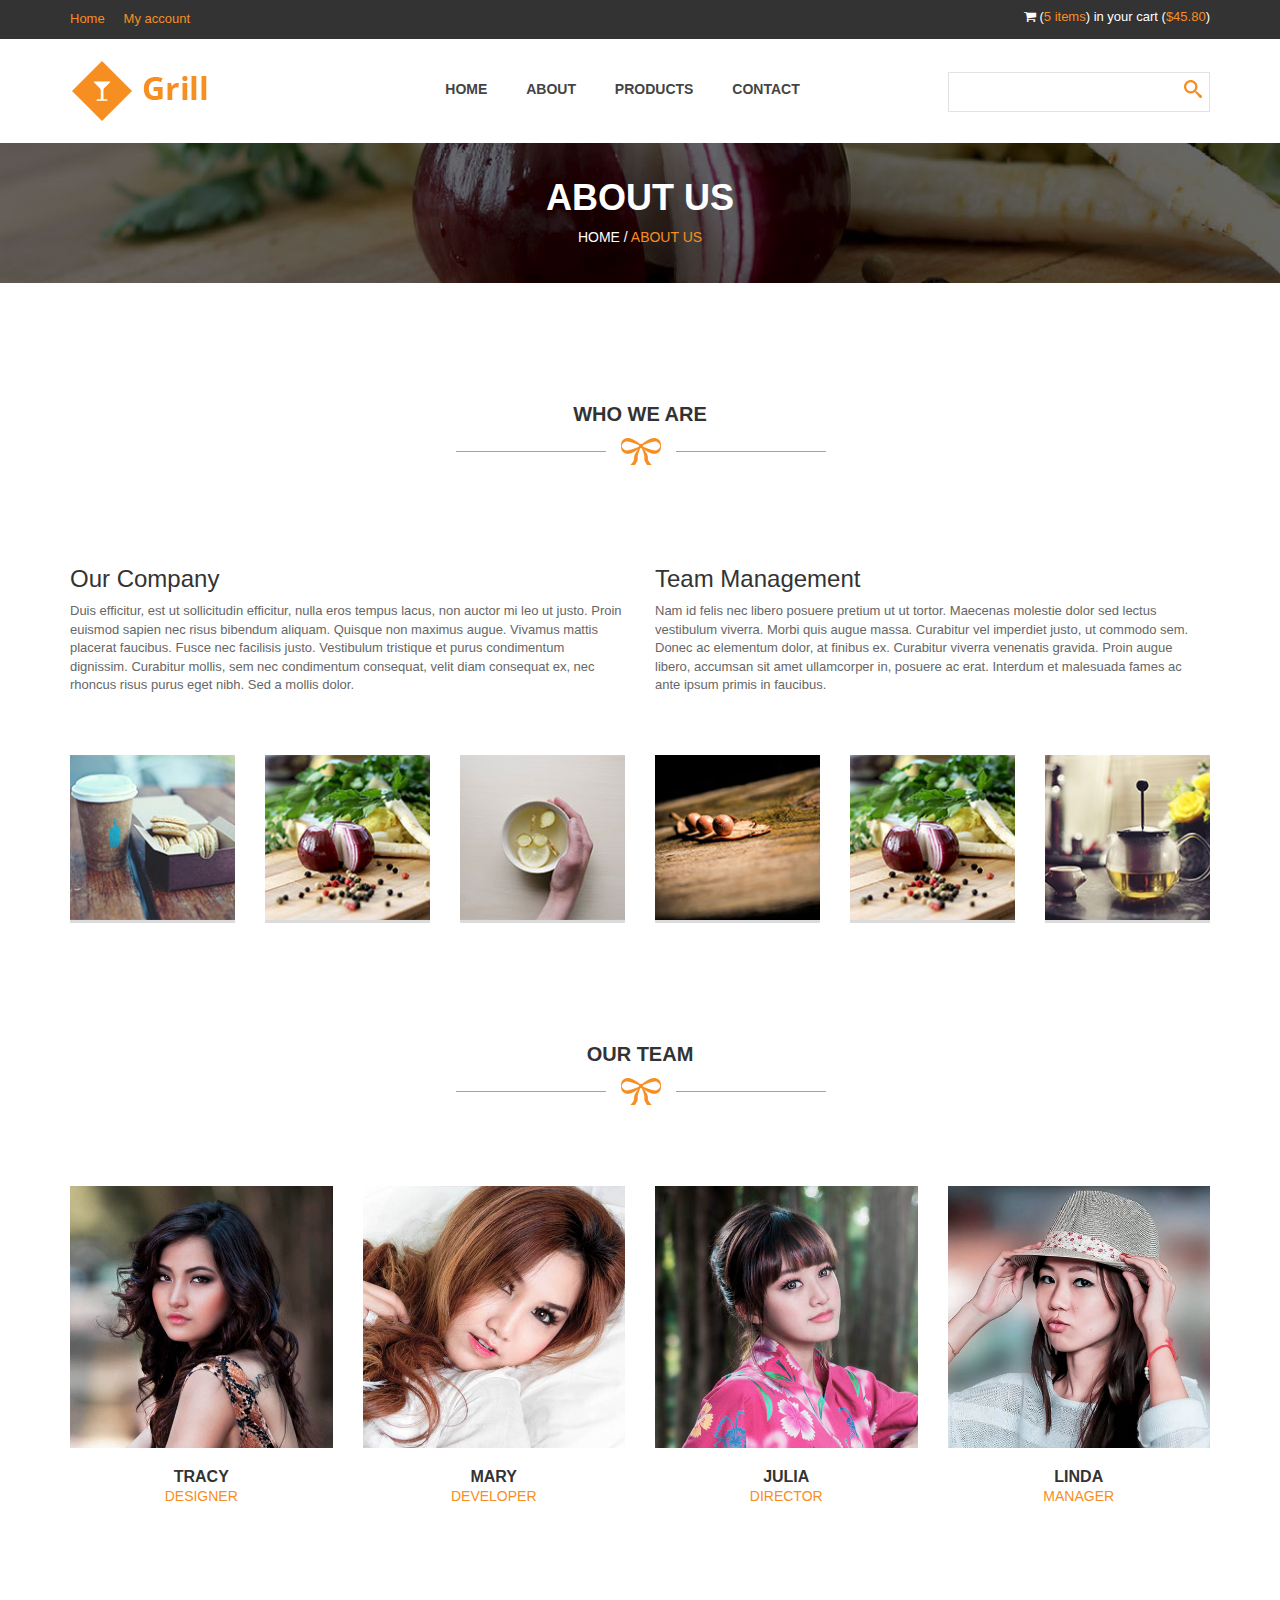
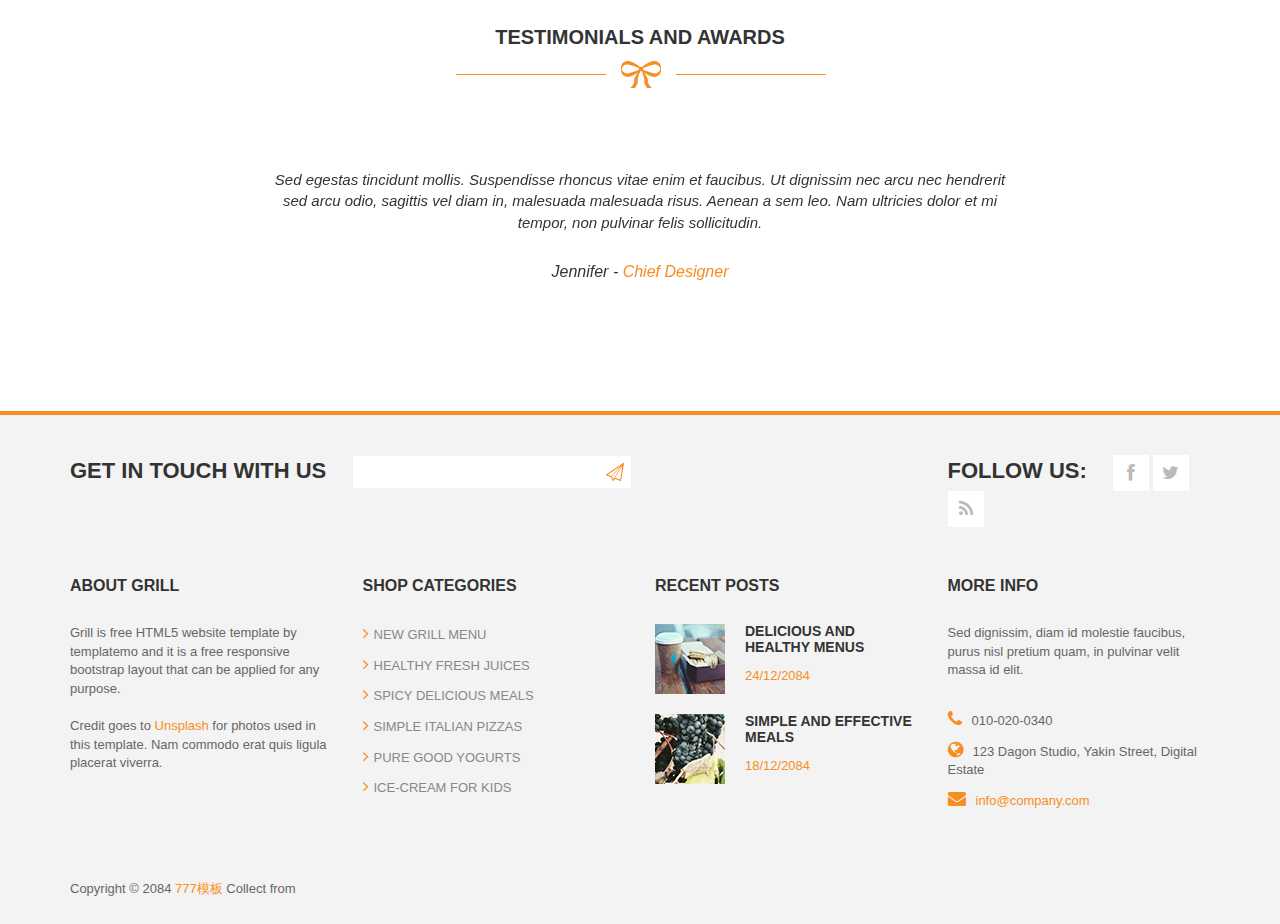
==== about-us.html @ afeb0210 "add yuyang" ====
<!DOCTYPE html>
<!--[if lt IE 7]>      <html class="no-js lt-ie9 lt-ie8 lt-ie7"> <![endif]-->
<!--[if IE 7]>         <html class="no-js lt-ie9 lt-ie8"> <![endif]-->
<!--[if IE 8]>         <html class="no-js lt-ie9"> <![endif]-->
<!--[if gt IE 8]><!--> <html class="no-js"> <!--<![endif]-->


    <head>
        <meta charset="utf-8">
        <title>About - Grill Template </title>
        <meta name="description" content="">
        <meta name="viewport" content="width=device-width">
        
        

        <link rel="stylesheet" href="css/bootstrap.css">
        <link rel="stylesheet" href="css/font-awesome.css">
        <link rel="stylesheet" href="css/templatemo_style.css">
        <link rel="stylesheet" href="css/templatemo_misc.css">
        <link rel="stylesheet" href="css/flexslider.css">
        <link rel="stylesheet" href="css/testimonails-slider.css">

        <script src="js/vendor/modernizr-2.6.1-respond-1.1.0.min.js"></script>
    </head>
    <body>
        <!--[if lt IE 7]>
            <p class="chromeframe">You are using an outdated browser. <a href="http://browsehappy.com/">Upgrade your browser today</a> or <a href="#/chromeframe/?redirect=true">install Google Chrome Frame</a> to better experience this site.</p>
        <![endif]-->

            <header>
                <div id="top-header">
                    <div class="container">
                        <div class="row">
                            <div class="col-md-6">
                                <div class="home-account">
                                    <a href="#">Home</a>
                                    <a href="#">My account</a>
                                </div>
                            </div>
                            <div class="col-md-6">
                                <div class="cart-info">
                                    <i class="fa fa-shopping-cart"></i>
                                    (<a href="#">5 items</a>) in your cart (<a href="#">$45.80</a>)
                                </div>
                            </div>
                        </div>
                    </div>
                </div>
                <div id="main-header">
                    <div class="container">
                        <div class="row">
                            <div class="col-md-3">
                                <div class="logo">
                                    <a href="#"><img src="images/logo.png" title="Grill Template" alt="Grill Website Template" ></a>
                                </div>
                            </div>
                            <div class="col-md-6">
                                <div class="main-menu">
                                    <ul>
                                        <li><a href="index.html">Home</a></li>
                                        <li><a href="about-us.html">About</a></li>
                                        <li><a href="products.html">Products</a></li>
                                        <li><a href="contact-us.html">Contact</a></li>
                                    </ul>
                                </div>
                            </div>
                            <div class="col-md-3">
                                <div class="search-box">  
                                    <form name="search_form" method="get" class="search_form">
                                        <input id="search" type="text" />
                                        <input type="submit" id="search-button" />
                                    </form>
                                </div>
                            </div>
                        </div>
                    </div>
                </div>
            </header>


            <div id="heading">
                <div class="container">
                    <div class="row">
                        <div class="col-md-12">
                            <div class="heading-content">
                                <h2>About Us</h2>
                                <span>Home / <a href="about-us.html">About us</a></span>
                            </div>
                        </div>
                    </div>
                </div>
            </div>


            <div id="timeline-post">
                <div class="container">
                    <div class="row">
                        <div class="col-md-12">
                            <div class="heading-section">
                                <h2>Who We Are</h2>
                                <img src="images/under-heading.png" alt="" >
                            </div>
                        </div>
                    </div>
                    
                    <div class="row">
                        <div class="col-md-6">
                        	<h3>Our Company</h3>
                            <p>Duis efficitur, est ut sollicitudin efficitur, nulla eros tempus lacus, non auctor mi leo ut justo. Proin euismod sapien nec risus bibendum aliquam. Quisque non maximus augue. Vivamus mattis placerat faucibus. Fusce nec facilisis justo. Vestibulum tristique et purus condimentum dignissim. Curabitur mollis, sem nec condimentum consequat, velit diam consequat ex, nec rhoncus risus purus eget nibh. Sed a mollis dolor.</p>
                        </div>
                        <div class="col-md-6">
                        	<h3>Team Management</h3>
                            <p>Nam id felis nec libero posuere pretium ut ut tortor. Maecenas molestie dolor sed lectus vestibulum viverra. Morbi quis augue massa. Curabitur vel imperdiet justo, ut commodo sem. Donec ac elementum dolor, at finibus ex. Curabitur viverra venenatis gravida. Proin augue libero, accumsan sit amet ullamcorper in, posuere ac erat. Interdum et malesuada fames ac ante ipsum primis in faucibus.</p>
                        </div>
                    </div>
                    
                    <div class="space50"></div>
                    
                    <div class="row">
                        <div class="col-md-2 col-sm-4">
                            <div class="timeline-thumb">
                                <div class="thumb">
                                    <img src="images/timeline1.jpg" alt="">
                                </div>
                                <div class="overlay">
                                    <div class="timeline-caption">
                                        <a href="#"><h4>Breakfast</h4></a>
                                        <p>8:00 AM</p>
                                     </div>
                                 </div>
                             </div>
                        </div>
                        <div class="col-md-2 col-sm-4">
                            <div class="timeline-thumb">
                                <div class="thumb">
                                    <img src="images/timeline2.jpg" alt="">
                                </div>
                                <div class="overlay">
                                    <div class="timeline-caption">
                                        <a href="#"><h4>Lunch</h4></a>
                                        <p>11:00 AM</p>
                                     </div>
                                 </div>
                             </div>
                        </div>
                        <div class="col-md-2 col-sm-4">
                            <div class="timeline-thumb">
                                <div class="thumb">
                                    <img src="images/timeline3.jpg" alt="">
                                </div>
                                <div class="overlay">
                                    <div class="timeline-caption">
                                        <a href="#"><h4>Lunch</h4></a>
                                        <p>2:00 PM</p>
                                     </div>
                                 </div>
                             </div>
                        </div>
                        <div class="col-md-2 col-sm-4">
                            <div class="timeline-thumb">
                                <div class="thumb">
                                    <img src="images/timeline4.jpg" alt="">
                                </div>
                                <div class="overlay">
                                    <div class="timeline-caption">
                                        <a href="#"><h4>Dinner</h4></a>
                                        <p>7:00 PM</p>
                                     </div>
                                 </div>
                             </div>
                        </div>
                        <div class="col-md-2 col-sm-4">
                            <div class="timeline-thumb">
                                <div class="thumb">
                                    <img src="images/timeline5.jpg" alt="">
                                </div>
                                <div class="overlay">
                                    <div class="timeline-caption">
                                        <a href="#"><h4>Dinner</h4></a>
                                        <p>8:00 PM</p>
                                     </div>
                                 </div>
                             </div>
                        </div>
                        <div class="col-md-2 col-sm-4">
                            <div class="timeline-thumb">
                                <div class="thumb">
                                    <img src="images/timeline6.jpg" alt="">
                                </div>
                                <div class="overlay">
                                    <div class="timeline-caption">
                                        <a href="#"><h4>Dinner</h4></a>
                                        <p>9:00 PM</p>
                                     </div>
                                 </div>
                             </div>
                        </div>
                    </div>
                </div>
            </div>


            <div id="our-team">
                <div class="container">
                    <div class="row">
                        <div class="col-md-12">
                            <div class="heading-section">
                                <h2>Our Team</h2>
                                <img src="images/under-heading.png" alt="" >
                            </div>
                        </div>
                    </div>
                    <div class="row">
                        <div class="authors">
                            <div class="col-md-3 col-sm-6">
                                <div class="team-thumb">
                                    <div class="author">
                                        <img src="images/author1.jpg" alt="Tracy - templatemo">
                                    </div>
                                    <div class="overlay">
                                        <div class="author-caption">
                                            <ul>
                                                <li><a href="#"><i class="fa fa-facebook"></i></a></li>
                                                <li><a href="#"><i class="fa fa-twitter"></i></a></li>
                                                <li><a href="#"><i class="fa fa-linkedin"></i></a></li>
                                            </ul>
                                         </div>
                                     </div>
                                 </div>
                                 <div class="author-details">
                                     <h2>Tracy</h2>
                                     <span>Designer</span>
                                 </div>
                            </div>
                            <div class="col-md-3 col-sm-6">
                                <div class="team-thumb">
                                    <div class="author">
                                        <img src="images/author2.jpg" alt="Mary - templatemo">
                                    </div>
                                    <div class="overlay">
                                        <div class="author-caption">
                                            <ul>
                                                <li><a href="#"><i class="fa fa-facebook"></i></a></li>
                                                <li><a href="#"><i class="fa fa-twitter"></i></a></li>
                                                <li><a href="#"><i class="fa fa-linkedin"></i></a></li>
                                            </ul>
                                         </div>
                                     </div>
                                 </div>
                                 <div class="author-details">
                                     <h2>Mary</h2>
                                     <span>Developer</span>
                                 </div>
                            </div>
                            <div class="col-md-3 col-sm-6">
                                <div class="team-thumb">
                                    <div class="author">
                                        <img src="images/author3.jpg" alt="Julia - templatemo">
                                    </div>
                                    <div class="overlay">
                                        <div class="author-caption">
                                            <ul>
                                                <li><a href="#"><i class="fa fa-facebook"></i></a></li>
                                                <li><a href="#"><i class="fa fa-twitter"></i></a></li>
                                                <li><a href="#"><i class="fa fa-linkedin"></i></a></li>
                                            </ul>
                                         </div>
                                     </div>
                                 </div>
                                 <div class="author-details">
                                     <h2>Julia</h2>
                                     <span>Director</span>
                                 </div>
                            </div>
                            <div class="col-md-3 col-sm-6">
                                <div class="team-thumb">
                                    <div class="author">
                                        <img src="images/author4.jpg" alt="Linda - templatemo">
                                    </div>
                                    <div class="overlay">
                                        <div class="author-caption">
                                            <ul>
                                                <li><a href="#"><i class="fa fa-facebook"></i></a></li>
                                                <li><a href="#"><i class="fa fa-twitter"></i></a></li>
                                                <li><a href="#"><i class="fa fa-linkedin"></i></a></li>
                                            </ul>
                                         </div>
                                     </div>
                                 </div>
                                 <div class="author-details">
                                     <h2>Linda</h2>
                                     <span>Manager</span>
                                 </div>
                            </div>
                        </div>
                    </div>
                </div>
            </div>






            <div id="testimonails">
                <div class="container">
                    <div class="row">
                        <div class="col-md-12">
                            <div class="heading-section">
                                <h2>Testimonials and Awards</h2>
                                <img src="images/under-heading.png" alt="" >
                            </div>
                        </div>
                    </div>
                    <div class="row">
                        <div class="col-md-8 col-md-offset-2">
                            <div class="testimonails-slider">
                              <ul class="slides">
                                <li>
                                    <div class="testimonails-content">
                                        <p>Sed egestas tincidunt mollis. Suspendisse rhoncus vitae enim et faucibus. Ut dignissim nec arcu nec hendrerit sed arcu odio, sagittis vel diam in, malesuada malesuada risus. Aenean a sem leo. Nam ultricies dolor et mi tempor, non pulvinar felis sollicitudin.</p>
                                        <h6>Jennifer - <a href="#">Chief Designer</a></h6>
                                    </div>
                                </li>
                                <li>
                                    <div class="testimonails-content">
                                        <p>Sed egestas tincidunt mollis. Suspendisse rhoncus vitae enim et faucibus. Ut dignissim nec arcu nec hendrerit sed arcu odio, sagittis vel diam in, malesuada malesuada risus. Aenean a sem leo. Nam ultricies dolor et mi tempor, non pulvinar felis sollicitudin.</p>
                                        <h6>Laureen - <a href="#">Marketing Executive</a></h6>
                                    </div> 
                                </li>
                                <li>
                                    <div class="testimonails-content">
                                        <p>Sed egestas tincidunt mollis. Suspendisse rhoncus vitae enim et faucibus. Ut dignissim nec arcu nec hendrerit sed arcu odio, sagittis vel diam in, malesuada malesuada risus. Aenean a sem leo. Nam ultricies dolor et mi tempor, non pulvinar felis sollicitudin.</p>
                                        <h6>Tanya - <a href="#">Creative Director</a></h6>
                                    </div>
                                </li>
                              </ul>
                            </div>
                        </div>
                    </div>
                </div>
            </div>



            <footer>
                <div class="container">
                    <div class="top-footer">
                        <div class="row">
                            <div class="col-md-9">
                                <div class="subscribe-form">
                                    <span>Get in touch with us</span>
                                    <form method="get" class="subscribeForm">
                                        <input id="subscribe" type="text" />
                                        <input type="submit" id="submitButton" />
                                    </form>
                                </div>
                            </div>
                            <div class="col-md-3">
                                <div class="social-bottom">
                                    <span>Follow us:</span>
                                    <ul>
                                        <li><a href="#" class="fa fa-facebook"></a></li>
                                        <li><a href="#" class="fa fa-twitter"></a></li>
                                        <li><a href="#" class="fa fa-rss"></a></li>
                                    </ul>
                                </div>
                            </div>
                        </div>
                    </div>
                    <div class="main-footer">
                        <div class="row">
                            <div class="col-md-3">
                                <div class="about">
                                    <h4 class="footer-title">About Grill</h4>
                                    <p>Grill is free HTML5 website template by templatemo and it is a free responsive bootstrap layout that can be applied for any purpose.
                                    <br><br>Credit goes to <a rel="nofollow" href="#">Unsplash</a> for photos used in this template. Nam commodo erat quis ligula placerat viverra.</p>
                                </div>
                            </div>
                            <div class="col-md-3">
                                <div class="shop-list">
                                    <h4 class="footer-title">Shop Categories</h4>
                                    <ul>
                                        <li><a href="#"><i class="fa fa-angle-right"></i>New Grill Menu</a></li>
                                        <li><a href="#"><i class="fa fa-angle-right"></i>Healthy Fresh Juices</a></li>
                                        <li><a href="#"><i class="fa fa-angle-right"></i>Spicy Delicious Meals</a></li>
                                        <li><a href="#"><i class="fa fa-angle-right"></i>Simple Italian Pizzas</a></li>
                                        <li><a href="#"><i class="fa fa-angle-right"></i>Pure Good Yogurts</a></li>
                                        <li><a href="#"><i class="fa fa-angle-right"></i>Ice-cream for kids</a></li>
                                    </ul>
                                </div>
                            </div>
                            <div class="col-md-3">
                                <div class="recent-posts">
                                    <h4 class="footer-title">Recent posts</h4>
                                    <div class="recent-post">
                                        <div class="recent-post-thumb">
                                            <img src="images/recent-post1.jpg" alt="">
                                        </div>
                                        <div class="recent-post-info">
                                            <h6><a href="#">Delicious and Healthy Menus</a></h6>
                                            <span>24/12/2084</span>
                                        </div>
                                    </div>
                                    <div class="recent-post">
                                        <div class="recent-post-thumb">
                                            <img src="images/recent-post2.jpg" alt="">
                                        </div>
                                        <div class="recent-post-info">
                                            <h6><a href="#">Simple and effective meals</a></h6>
                                            <span>18/12/2084</span>
                                        </div>
                                    </div>
                                </div>
                            </div>
                            <div class="col-md-3">
                                <div class="more-info">
                                    <h4 class="footer-title">More info</h4>
                                    <p>Sed dignissim, diam id molestie faucibus, purus nisl pretium quam, in pulvinar velit massa id elit.</p>
                                    <ul>
                                        <li><i class="fa fa-phone"></i>010-020-0340</li>
                                        <li><i class="fa fa-globe"></i>123 Dagon Studio, Yakin Street, Digital Estate</li>
                                        <li><i class="fa fa-envelope"></i><a href="#">info@company.com</a></li>
                                    </ul>
                                </div>
                            </div>
                        </div>
                    </div>
                    <div class="bottom-footer">
                        <p>Copyright © 2084 <a href="www.777moban.com">777模板</a> Collect from </p>
                    </div>
                    
                </div>
            </footer>

        <script src="js/vendor/jquery-1.11.0.min.js"></script>
        <script src="js/vendor/jquery.gmap3.min.js"></script>
        <script src="js/plugins.js"></script>
        <script src="js/main.js"></script>

    </body>
</html>
---- css/templatemo_style.css ----
/*

Grill Template 
http://www.cssmoban.com/preview/templatemo_417_grill 

*/

/*-- Basic --*/
a {
  text-decoration: none;
  color: #f78e21;
}

a:hover {
  text-decoration: none;
  color: #f78e21;
}

p {
  font-family: "HelveticaNeue", "Helvetica Neue", Helvetica, Arial, sans-serif;
  font-size: 13px;
  color: #666;
}

.heading-section {
  text-align: center;
  padding: 100px 0 80px 0;
}

.heading-section h2 {
  font-family: "HelveticaNeue", "Helvetica Neue", Helvetica, Arial, sans-serif;
  font-size: 20px;
  color: #333;
  font-weight: 700;
  text-transform: uppercase;
}

*, *:before, *:after {
  -moz-box-sizing: border-box; -webkit-box-sizing: border-box; box-sizing: border-box;
 }


.space30 {
	margin-bottom: 30px;
}

.space50 {
	margin-bottom: 50px;
}


/*-- Header --*/
#top-header {
  background-color: #333;
  color: #fff;
}

.home-account a {
  display: inline-block;
  margin-right: 15px;
  padding: 10px 0;
  font-size: 13px;
  font-family: "HelveticaNeue", "Helvetica Neue", Helvetica, Arial, sans-serif;
}

.cart-info {
  text-align: right;
  padding: 8px 0;
  font-size: 13px;
  font-family: "HelveticaNeue", "Helvetica Neue", Helvetica, Arial, sans-serif;
}

.logo {
  padding: 20px 0;
}

.main-menu ul {
  padding: 0px;
  margin: 0px;
  text-align: center;
}

.main-menu li {
  list-style: none;
  display: inline-block;
    padding: 40px 0;
}

.main-menu a {
  font-family: "HelveticaNeue", "Helvetica Neue", Helvetica, Arial, sans-serif;
  font-weight: 700;
  font-size: 14px;
  color: #444;
  text-transform: uppercase;
  margin-right: 35px;
}

.main-menu a:hover {
  color: #f78e21;
}

.search-box {
  text-align: right;
  margin-top: 33px;
  position: relative;
}

.search-box input {
  margin-top: 0px;
}

.search-box input[type="submit"] {
  background-color: transparent;
  position: absolute;
  width: 34px;
  height: 34px;
  right: 0;
  top: 0;
  border: 0;
  content: '';
  color: transparent;
  background: url(../images/search-icon.png);
  background-position: center;
  background-repeat: no-repeat;
}

.search-box input#s {
  padding: 4px 10px 4px 10px;
  height: 34px;
  line-height: 34px;
  outline: 0;
  border: 1px solid #ddd;
}

/*-- End Header --*/




/*-- Heading --*/

#heading {
  background-image: url(../images/bg-image.jpg);
  height: 140px;
}

#heading h2 {
  font-size: 36px;
  font-weight: 700;
  color: #fff;
  text-transform: uppercase;
}

#heading span {
  color: #fff;
  text-transform: uppercase;
}

.heading-content {
  text-align: center;
  margin-top: 35px;
}

/*-- End Heading --*/




/*-- Timeline --*/

.timeline-thumb {
  position: relative;
  text-align: center;
  border-bottom: 3px solid #dbdbdb;
}

.timeline-thumb:hover {
  border-color: #f78e21;
}

.timeline-thumb .thumb img {
  width: 100%;
  overflow: hidden;
}
.timeline-thumb .overlay {
  background-color: rgba(0,0,0, 0.7);
  width: 100%;
  height: 100%;
  position: absolute;
  top: 0;
  left: 0;
  visibility: hidden;
  opacity: 0;
}

.timeline-thumb:hover .overlay {
 visibility: visible;
 overflow: hidden;
 opacity: 1;
 cursor: pointer;
}

.timeline-caption h4 {
  padding-top: 80px;
  font-family: "HelveticaNeue", "Helvetica Neue", Helvetica, Arial, sans-serif;
  font-size: 16px;
  text-transform: uppercase;
  font-weight: 700;
  color: #fff;
  margin: 0 0 3px 0;
}

.timeline-caption p {
  font-family: "HelveticaNeue", "Helvetica Neue", Helvetica, Arial, sans-serif;
  font-size: 14px;
  font-weight: 300;
  color: #f78e21;
}

/*-- End Timeline --*/




/*-- Our Team --*/

.team-thumb {
  position: relative;
  text-align: center;
}

.team-thumb .author img {
  width: 100%;
}

.team-thumb .overlay {
  background-color: rgba(0,0,0, 0.7);
  position: absolute;
  width: 100%;
  height: 100%;
  top: 0;
  left: 0;
  visibility: hidden;
  opacity: 0;
}

.team-thumb:hover .overlay {
 visibility: visible;
 opacity: 1;
 cursor: pointer;
}

.author-caption ul {
  padding: 0;
  margin: 0;
}

.author-caption li {
  list-style: none;
  display: inline-block;
  margin-top: 40%;
}

.author-caption a {
  display: inline-block;
  background-color: rgba(250,250,250, 0.4);
  width: 34px;
  height: 34px;
  line-height: 34px;
  color: #fff;
}

.author-caption a:hover {
  background-color: #f78e21;
  color: #fff;
}

.author-details {
  margin-top: 15px;
  text-align: center;
}

.author-details h2 {
  display: block;
  margin-bottom: 0px;
  font-size: 16px;
  font-weight: 700;
  color: #333;
  text-transform: uppercase;
}

.author-details span {
  color: #f78e21;
  text-transform: uppercase;
}

/*-- End Our Team --*/




/*-- Products --*/

#product-heading {
  text-align: center;
  padding: 100px 0 30px 0;
}

#product-heading h2 {
  font-family: "HelveticaNeue", "Helvetica Neue", Helvetica, Arial, sans-serif;
  font-size: 20px;
  color: #333;
  font-weight: 700;
  text-transform: uppercase;
}

#Container {
  margin-top: 80px;
}

#Container .mix {
  display: none;
}

.portfolio-wrapper {
  overflow: hidden;
  padding-top: 20px;
}


#filters {
  text-align: center;
}

#filters ul {
  margin: 0px;
  padding: 0px;
}

#filters li {
  cursor: pointer;
  list-style: none;
  display: inline-block;
}

#filters span {
  text-transform: uppercase;
  font-family: "HelveticaNeue", "Helvetica Neue", Helvetica, Arial, sans-serif;
  font-size: 14px;
  font-weight: 300;
  color: #444;
  padding-left: 15px;
}


#filters span:hover {
  color: #f78e21;
  transition: all 0.3s ease-in;
}

.label-text a {
  color: #333;
}

.label-text a:hover {
  color: #f78e21;
}

.label-text h3 {
  margin: 10px 0 2px 0;
  font-size: 16px;
  font-weight: 700;
  color: #333;
  text-transform: uppercase;
}

.label-text span {
  color: #777;
  text-transform: uppercase;
  font-family: "HelveticaNeue", "Helvetica Neue", Helvetica, Arial, sans-serif;
  font-weight: 300;
  display: block;
  color: #f78e21
}

.portfolio-thumb img {
  width: 100%;
}

.portfolio-thumb {
  position: relative;
}

.hover-iner {
  position: relative;
  width: 100%;
  height: 100%;
}
.copyrights{text-indent:-9999px;height:0;line-height:0;font-size:0;overflow:hidden;}
.hover-iner a {
  position: absolute;
  top: 35%;
  left: 43%;
  margin-left: -18px;
  margin-top: -18px;
  background-color: rgba(0,0,0, 0.1);
  border: 1px solid #f78e21;
  width: 80px;
  height: 80px;
  line-height: 80px;
  color: #fff;
  text-align: center;
}

.hover-iner img {
  width: auto;
}

.hover-iner span {
  position: absolute;
  text-transform: uppercase;
  color: #fff;
  margin-top: 190px;
  text-align: center;
  font-size: 13px;
  width: 100%;
  color: #f78e21;
  font-weight: 300;
}

.hover {
  position: absolute;
  width: 100%;
  height: 100%;
  top: 0px;
  left: 0px;
  visibility: hidden;
  opacity: 0;
  background-color: rgba(0, 0, 0, 0.7);
}

.portfolio-wrapper:hover .portfolio-thumb .hover {
  visibility: visible;
  opacity: 1;
  transition: all 0.3s ease-in;
}

.pagination {
  margin-top: 60px;
}

.pagination ul {
  padding: 0;
  margin: 0;
}
.pagination li {
  list-style: none;
  display: inline-block;
}

.pagination a {
  background-color: #444;
  width: 40px;
  height: 40px;
  line-height: 40px;
  font-size: 18px;
  font-weight: 600;
  color: #fff;
  display: block;
  text-align: center;
}

.pagination a:hover {
  background-color: #f78e21;
}

/*- End Products --*/





/*-- Single Post --*/

.image-post {
  overflow: hidden;
}

.product-title h3 {
  font-size: 16px;
  font-weight: 700;
  color: #333;
  display: inline-block;
  margin-right: 20px;
  border-right: 1px solid #ddd;
  padding-right: 20px;
}

.product-title span {
  display: inline-block;
  font-size: 13px;
  color: #f78e21;
} 

.product-content a {
  font-weight: 700;
  font-size: 13px;
}

.product-content p {
  margin-top: 5px;
  padding-bottom: 15px;
}

.comment-section h4 {
  margin-top: 30px;
  font-size: 16px;
  color: #666;
  font-weight: 700;
  text-transform: uppercase;
}

.all-comments {
  margin-top: 40px;
  margin-bottom: 40px;
}

.comments {
  margin-top: 30px;
}

.author-thumb {
  float: left;
  margin-right: 30px;
}

.comment-body {
  background-color: #f3f3f3;
  padding: 20px;
  overflow: hidden;
  position: relative;
}

.comment-body h6 {
  font-size: 16px;
  font-weight: 700;
  color: #333;
  text-transform: uppercase;
  margin-bottom: 5px;
  margin-top: 0px;
}

.comment-body span {
  font-size: 14px;
  color: #f78e21;
}

.comment-body p {
  margin-top: 20px;
}

.comment-body a {
  text-transform: uppercase;
  font-size: 14px;
  color: #fff;
  background-color: #f78e21;
  width: 80px;
  height: 30px;
  line-height: 30px;
  text-align: center;
  display: inline-block;
  position: absolute;
  top: 20px;
  right: 20px;
}

.replyed-form {
  margin-left: 130px;
}

.leave-comment h4 {
  margin-top: 30px;
  padding-bottom: 10px;
  font-size: 16px;
  color: #666;
  font-weight: 700;
  text-transform: uppercase;
}

input, textarea {
  padding: 10px;
  border: 1px solid #e2e2e2;
  width: 100%;
  margin-top: 25px;
  font-size: 13px;
  font-style: italic;
  font-weight: 300;
  color: #aaa;
  outline: none; 
}

textarea {
  height: 165px;
  max-height: 180px;
  max-width: 770px;
  line-height: 18px;
  width: 100%
}

.form label {
  margin-left: 10px;
  color: #999999;
}

.send button {
  width: 90px;
  color: #fff;
  cursor: pointer;
  height: 35px;
  line-height: 30px;
  text-align: center;
  background-color: #f78e21; 
  font-family: "HelveticaNeue", "Helvetica Neue", Helvetica, Arial, sans-serif;
  font-size: 16px;
  font-style: normal;
  font-weight: 600;
  text-transform: uppercase;
  border: 0;
  outline: none;
}

.leave input {
  width: 90px;
  cursor: pointer;
  height: 35px;
  line-height: 30px;
  text-align: center;
  background-color: #f78e21; 
  color: #fff;
  font-family: "HelveticaNeue", "Helvetica Neue", Helvetica, Arial, sans-serif;
  font-size: 16px;
  font-style: normal;
  font-weight: 600;
  text-transform: uppercase;
  border: 0;
}

/*-- End Single Post --*/




/*-- Contact Us --*/

.message-form input {
  margin-top: 0px;
}

.message-form  textarea {
  padding-bottom: 20px;
}

.send {
  margin-top: 20px;
}

.info p {
  padding-bottom: 20px;
}

.info ul {
  margin: 0;
  padding: 0;
}

.info li {
  list-style: none;
  margin: 10px 0;
  font-family: "HelveticaNeue", "Helvetica Neue", Helvetica, Arial, sans-serif;
  font-size: 13px;
  color: #666;
}

.info i {
  color: #f78e21;
  margin-right: 10px;
  font-size: 18px;
}

/*-- End Contact Us--*/




/*-- Side Bar --*/

.side-bar h4 {
  font-size: 16px;
  font-weight: 700;
  color: #fff;
  text-transform: uppercase;
  background-color: #f78e21;
  margin-top: 0px;
  padding: 9px 15px 9px 15px;
}

.archives-list ul {
  margin-top: 25px !important;
  padding-bottom: 30px !important;
  margin: 0;
  padding: 0;
}

.archives-list li {
  list-style: none;
  margin: 10px 0;
}

.archives-list i {
  font-size: 16px;
  margin-right: 5px;
  color: #f78e21;
}

.archives-list a {
  text-transform: uppercase;
  color: #888;
  font-size: 13px;
}

.archives-list a:hover {
  color: #f78e21;
}

.recent-post {
  overflow: hidden;
  margin-bottom: 20px;
}

.recent-post-thumb {
  float: left;
  margin-right: 20px !important; 
  width: 70px;
  height: 70px;
}

.recent-post-info {
  overflow: hidden;
}

.recent-post-info h6 {
  font-family: "HelveticaNeue", "Helvetica Neue", Helvetica, Arial, sans-serif;
  font-size: 14px;
  font-weight: 700;
  text-transform: uppercase;
  margin-top: 0;
}

.posts {
  margin-top: 30px;
  margin-bottom: 30px;
}

.recent-post-info a {
  color: #333;
}

.recent-post-info a:hover {
  color: #f78e21;
}

.recent-post-info span {
  font-family: "HelveticaNeue", "Helvetica Neue", Helvetica, Arial, sans-serif;
  font-size: 13px;
  color: #f78e21;
}

.flickr-images {
  margin-top: 20px;
}

.flickr-images img {
  margin-top: 20px;
  overflow: hidden !important;
  width: 68px;
}

.flickr-images img:hover {
  border: 3px solid #f78e21;
  transition: all 0.1s ease-in;
  cursor: pointer;
}

/*-- End Side Bar --*/





/*-- Slider --*/

#slider {
  overflow: hidden;
}

.slider-caption {
  text-align: center;
  position: absolute;
  width: 100%;
  margin-top: 160px;
  color: #fff;
  font-family: "HelveticaNeue", "Helvetica Neue", Helvetica, Arial, sans-serif;
}

.slider-caption h1 {
  text-shadow: 1px 1px #777;
  font-size: 48px;
  padding-bottom: 10px;
  font-weight: 500;
  color: #f78e21;
  text-transform: uppercase;
}

.slider-caption p {
  font-size: 18px;
  font-weight: 300;
  color: #fff;
  line-height: 15px;
}

.slider-caption a {
  margin-top: 20px;
  text-decoration: none;
  display: inline-block;
  background-color: #f78e21;
  width: 200px;
  height: 40px;
  text-align: center;
  color: #fff;
  line-height: 40px;
  text-transform: uppercase;
  font-size: 18px;
  font-weight: 600;
}

/*-- End Slider --*/





/*-- Services --*/

.service-item {
  text-align: center;
}

.icon i {
  border-radius: 50%;
  border: 20px solid #f78e21;
  color: #f78e21;
  font-size: 28px;
  line-height: 80px;
  width: 120px;
  height: 120px;
}

.service-item h4 {
  font-family: "HelveticaNeue", "Helvetica Neue", Helvetica, Arial, sans-serif;
  font-size: 16px;
  font-weight: 700;
  color: #333;
  text-transform: uppercase;
  margin-top: 25px;
}

/*-- End Services --*/





/*-- Latest Posts --*/

.blog-post {
  position: relative;
  margin-bottom: 30px;
}

.blog-thumb {
  overflow: hidden;
  position: relative;
}

.blog-thumb img {
  width: 100%;
}

.blog-content {
  position: absolute;
  bottom: 0;
  left: 0;
  width: 100%;
  background-color: rgba(0,0,0,0.7);
  color: #fff;
  padding: 15px;
}

.content-show a {
  font-family: "HelveticaNeue", "Helvetica Neue", Helvetica, Arial, sans-serif;
  font-size: 16px;
  font-weight: 700;
  color: #fff;
  text-transform: uppercase;
}

.content-show span {
  color: #f78e21;
}

.content-hide {
  margin-top: 15px;
  display: none;
}

.content-hide p {
  color: #fff;
}

/*-- End Latest Posts --*/





/*-- Testimonails --*/

.testimonails-content p {
  text-align: center;
  font-size: 15px;
  color: #333;
  font-style: italic;
}

.testimonails-content h6 {
  font-size: 16px;
  font-weight: 300;
  text-align: center;
  margin-top: 30px;
  font-style: italic;
}

/*-- End Testimonails --*/





/*--Footer--*/

footer {
  background-color: #f3f3f3;
  border-top: 4px solid #f78e21;
  margin-top: 120px;
}

.social-bottom {
  margin-top: 40px;
  padding-bottom: 40px;
}

.social-bottom span {
  font-family: "HelveticaNeue", "Helvetica Neue", Helvetica, Arial, sans-serif;
  font-size: 22px;
  font-weight: 600;
  color: #333;
  text-transform: uppercase;
  float: left;
  margin-right: 26px;
}

.social-bottom ul {
  margin: 0;
  padding: 0;
}

.social-bottom li {
  list-style: none;
  display: inline-block;
}

.social-bottom a {
  background-color: #fff;
  font-size: 18px;
  width: 36px;
  height: 36px;
  line-height: 36px;
  text-align: center;
  color: #bbb;
}

.social-bottom a:hover {
  background-color: #f78e21;
  color: #fff;
}

.subscribe-form {
  margin-top: 40px;
  padding-bottom: 40px;
}

.subscribe-form span {
  font-family: "HelveticaNeue", "Helvetica Neue", Helvetica, Arial, sans-serif;
  font-size: 22px;
  font-weight: 600;
  color: #333;
  text-transform: uppercase;
  float: left;
  margin-right: 26px;
}

.subscribeForm {
  position: relative;
  display: inline-block;
}

.subscribe-form input[type="submit"] {
  position: absolute;
  right: 0;
  top: 0;
  width: 34px;
  height: 34px;
  background: url(../images/subscribe-icon.png);
  background-repeat: no-repeat;
  background-position: center;
  color: transparent;
  background-color: transparent;
  content: '';
  margin-top: 0;
  border: 0;
}

.subscribe-form input#subscribe {
  padding: 4px 10px 4px 10px;
  line-height: 34px;
  height: 34px;
  max-width: 280px;
  width: 280px;
  margin-top: 0px;
  outline: 0;
  border-color: #f3f3f3;
}

.footer-title {
  font-family: "HelveticaNeue", "Helvetica Neue", Helvetica, Arial, sans-serif;
  font-size: 16px;
  font-weight: 700;
  color: #333;
  text-transform: uppercase;
  padding-bottom: 20px;
}

.shop-list ul {
  margin: 0;
  padding: 0;
}

.shop-list li {
  list-style: none;
  margin: 10px 0;
}

.shop-list i {
  font-size: 16px;
  margin-right: 5px;
  color: #f78e21;
}

.shop-list a {
  text-transform: uppercase;
  color: #888;
  font-size: 13px;
}

.shop-list a:hover {
  color: #f78e21;
}

.recent-post {
  overflow: hidden;
  margin-bottom: 20px;
}

.recent-post-thumb {
  float: left;
  margin-right: 10px;
  width: 70px;
  height: 70px;
}

.recent-post-info {
  overflow: hidden;
}

.recent-post-info h6 {
  font-family: "HelveticaNeue", "Helvetica Neue", Helvetica, Arial, sans-serif;
  font-size: 14px;
  font-weight: 700;
  text-transform: uppercase;
  margin-top: 0;
}

.recent-post-info a {
  color: #333;
}

.recent-post-info a:hover {
  color: #f78e21;
}

.recent-post-info span {
  font-family: "HelveticaNeue", "Helvetica Neue", Helvetica, Arial, sans-serif;
  font-size: 13px;
  color: #f78e21;
}

.more-info p {
  padding-bottom: 20px;
}

.more-info ul {
  margin: 0;
  padding: 0;
}

.more-info li {
  list-style: none;
  margin: 10px 0;
  font-family: "HelveticaNeue", "Helvetica Neue", Helvetica, Arial, sans-serif;
  font-size: 13px;
  color: #666;
}

.more-info i {
  color: #f78e21;
  margin-right: 10px;
  font-size: 18px;
}

.bottom-footer {
  text-align: left;
  padding: 60px 0 15px 0;
}

/*-- End Footer --*/









/*--- RESPONSIVE ---*/

@media screen and (max-width: 990px) {

  .home-account {
    text-align: center;
    display: block;
  }

  .cart-info {
    text-align: center;
    display: block;
  }
  
  .logo {
    text-align: center;
  }

  .search-box {
    display: none;
  }

  .slider-caption {
    display: none;
  }

  .service-item {
    margin-top: 40px;
  }

  .footer-title {
    margin-top: 60px;
  }

  .bottom-footer {
    text-align: center;
  }

  .timeline-thumb{
    margin-top: 30px;
    border-bottom: none;
  }

  .team-thumb {
    margin-top: 30px;
  }

  .side-bar {
    margin-top: 100px;
  }

  .side-bar h4 {
    width: 100%;
  }

  .send-message input {
    margin-top: 20px;
  }

  .info {
    margin-top: 60px;
    text-align: center;
  }
}

@media screen and (max-width: 568px) {

  .home-account {
    text-align: center;
    display: block;
  }

  .cart-info {
    text-align: center;
    display: block;
  }
  
  .logo {
    text-align: center;
  }

  .search-box {
    display: none;
  }

  .content-hide p {
    display: none;
  }

  .slider-caption {
    display: none;
  }

  .service-item {
    margin-top: 40px;
  }

  .footer-title {
    margin-top: 60px;
  }

  .bottom-footer {
    text-align: center;
  }

  .timeline-thumb{
    margin-top: 30px;
    border-bottom: none;
  }

  .team-thumb {
    margin-top: 30px;
  }

  .side-bar {
    margin-top: 100px;
  }

  .side-bar h4 {
    width: 100%;
  }

  .send-message input {
    margin-top: 20px;
  }

  .info {
    margin-top: 60px;
    text-align: center;
  }

  .logo {
    padding-bottom: 60px;
  }

  .main-menu li {
    display: block;
    margin-top: -60px;
    margin-right: -35px;
  }

  #heading-section img {
    display: none;
  }

  .divide-line img {
    display: none;
  }

  .top-footer {
    display: none;
  }

}

@media screen and (max-width: 1000px) {

  .slider-caption {
    display: none;
  }
}

@media screen and (max-width: 600px) {

  .heading-section img {
    display: none;
  }

  body {
    overflow-x: hidden;
  }
}

@media screen and (min-width: 995px) {

  .hover-iner span {
  margin-top: 160px;
  }

  body {
    overflow-x: hidden;
  }
}

/*--- END RESPONSIVE ---*/
---- css/templatemo_misc.css ----
/*

Grill Template 
http://www.cssmoban.com/preview/templatemo_417_grill 

*/


/*! fancyBox v2.1.5 fancyapps.com | fancyapps.com/fancybox/#license */
.fancybox-wrap,
.fancybox-skin,
.fancybox-outer,
.fancybox-inner,
.fancybox-image,
.fancybox-wrap iframe,
.fancybox-wrap object,
.fancybox-nav,
.fancybox-nav span,
.fancybox-tmp
{
	padding: 0;
	margin: 0;
	border: 0;
	outline: none;
	vertical-align: top;
}

.fancybox-wrap {
	position: absolute;
	top: 0;
	left: 0;
	z-index: 8020;
}

.fancybox-skin {
	position: relative;
	background: #f9f9f9;
	color: #444;
	text-shadow: none;
	-webkit-border-radius: 4px;
	   -moz-border-radius: 4px;
	        border-radius: 4px;
}

.fancybox-opened {
	z-index: 8030;
}

.fancybox-opened .fancybox-skin {
	-webkit-box-shadow: 0 10px 25px rgba(0, 0, 0, 0.5);
	   -moz-box-shadow: 0 10px 25px rgba(0, 0, 0, 0.5);
	        box-shadow: 0 10px 25px rgba(0, 0, 0, 0.5);
}

.fancybox-outer, .fancybox-inner {
	position: relative;
}

.fancybox-inner {
	overflow: hidden;
}

.fancybox-type-iframe .fancybox-inner {
	-webkit-overflow-scrolling: touch;
}

.fancybox-error {
	color: #444;
	font: 14px/20px "Helvetica Neue",Helvetica,Arial,sans-serif;
	margin: 0;
	padding: 15px;
	white-space: nowrap;
}

.fancybox-image, .fancybox-iframe {
	display: block;
	width: 100%;
	height: 100%;
}

.fancybox-image {
	max-width: 100%;
	max-height: 100%;
}

#fancybox-loading, .fancybox-close, .fancybox-prev span, .fancybox-next span {
	background-image: url('../images/fancybox_sprite.png');
}

#fancybox-loading {
	position: fixed;
	top: 50%;
	left: 50%;
	margin-top: -22px;
	margin-left: -22px;
	background-position: 0 -108px;
	opacity: 0.8;
	cursor: pointer;
	z-index: 8060;
}

#fancybox-loading div {
	width: 44px;
	height: 44px;
	background: url('../images/fancybox_loading.gif') center center no-repeat;
}

.fancybox-close {
	position: absolute;
	top: -18px;
	right: -18px;
	width: 36px;
	height: 36px;
	cursor: pointer;
	z-index: 8040;
}

.fancybox-nav {
	position: absolute;
	top: 0;
	width: 40%;
	height: 100%;
	cursor: pointer;
	text-decoration: none;
	background: transparent url('../images/blank.gif'); /* helps IE */
	-webkit-tap-highlight-color: rgba(0,0,0,0);
	z-index: 8040;
}

.fancybox-prev {
	left: 0;
}

.fancybox-next {
	right: 0;
}

.fancybox-nav span {
	position: absolute;
	top: 50%;
	width: 36px;
	height: 34px;
	margin-top: -18px;
	cursor: pointer;
	z-index: 8040;
	visibility: hidden;
}

.fancybox-prev span {
	left: 10px;
	background-position: 0 -36px;
}

.fancybox-next span {
	right: 10px;
	background-position: 0 -72px;
}

.fancybox-nav:hover span {
	visibility: visible;
}

.fancybox-tmp {
	position: absolute;
	top: -99999px;
	left: -99999px;
	visibility: hidden;
	max-width: 99999px;
	max-height: 99999px;
	overflow: visible !important;
}

/* Overlay helper */

.fancybox-lock {
    overflow: hidden !important;
    width: auto;
}

.fancybox-lock body {
    overflow: hidden !important;
}

.fancybox-lock-test {
    overflow-y: hidden !important;
}

.fancybox-overlay {
	position: absolute;
	top: 0;
	left: 0;
	overflow: hidden;
	display: none;
	z-index: 8010;
	background: url('../images/fancybox_overlay.png');
}

.fancybox-overlay-fixed {
	position: fixed;
	bottom: 0;
	right: 0;
}

.fancybox-lock .fancybox-overlay {
	overflow: auto;
	overflow-y: scroll;
}

/* Title helper */

.fancybox-title {
	visibility: hidden;
	font: normal 13px/20px "Helvetica Neue",Helvetica,Arial,sans-serif;
	position: relative;
	text-shadow: none;
	z-index: 8050;
}

.fancybox-opened .fancybox-title {
	visibility: visible;
}

.fancybox-title-float-wrap {
	position: absolute;
	bottom: 0;
	right: 50%;
	margin-bottom: -35px;
	z-index: 8050;
	text-align: center;
}

.fancybox-title-float-wrap .child {
	display: inline-block;
	margin-right: -100%;
	padding: 2px 20px;
	background: transparent; /* Fallback for web browsers that doesn't support RGBa */
	background: rgba(0, 0, 0, 0.8);
	-webkit-border-radius: 15px;
	   -moz-border-radius: 15px;
	        border-radius: 15px;
	text-shadow: 0 1px 2px #222;
	color: #FFF;
	font-weight: bold;
	line-height: 24px;
	white-space: nowrap;
}

.fancybox-title-outside-wrap {
	position: relative;
	margin-top: 10px;
	color: #fff;
}

.fancybox-title-inside-wrap {
	padding-top: 10px;
}

.fancybox-title-over-wrap {
	position: absolute;
	bottom: 0;
	left: 0;
	color: #fff;
	padding: 10px;
	background: #000;
	background: rgba(0, 0, 0, .8);
}

/*Retina graphics!*/
@media only screen and (-webkit-min-device-pixel-ratio: 1.5),
	   only screen and (min--moz-device-pixel-ratio: 1.5),
	   only screen and (min-device-pixel-ratio: 1.5){

	#fancybox-loading, .fancybox-close, .fancybox-prev span, .fancybox-next span {
		background-image: url('../images/fancybox_sprite@2x.png');
		background-size: 44px 152px; /*The size of the normal image, half the size of the hi-res image*/
	}

	#fancybox-loading div {
		background-image: url('../images/fancybox_loading@2x.gif');
		background-size: 24px 24px; /*The size of the normal image, half the size of the hi-res image*/
	}
}
---- css/testimonails-slider.css ----
/*
 * jQuery FlexSlider v2.2.0
 * http://www.woothemes.com/flexslider/
 *
 * Copyright 2012 WooThemes
 * Free to use under the GPLv2 license.
 * http://www.gnu.org/licenses/gpl-2.0.html
 *
 * Contributing author: Tyler Smith (@mbmufffin)
 */


/* Browser Resets
*********************************/
.flex-container a:active,
.flexslider a:active,
.flex-container a:focus,
.flexslider a:focus  {outline: none;}
.slides,
.flex-control-nav,
.flex-direction-nav {margin: 0; padding: 0; list-style: none;}

/* Icon Fonts
*********************************/
/* Font-face Icons */
@font-face {
	font-family: 'flexslider-icon';
	src:url('fonts/flexslider-icon.eot');
	src:url('fonts/flexslider-icon.eot?#iefix') format('embedded-opentype'),
		url('fonts/flexslider-icon.woff') format('woff'),
		url('fonts/flexslider-icon.ttf') format('truetype'),
		url('fonts/flexslider-icon.svg#flexslider-icon') format('svg');
	font-weight: normal;
	font-style: normal;
}

/* FlexSlider Necessary Styles
*********************************/
.flexslider { overflow: hidden; margin: 0; padding: 0;}
.flexslider .slides > li {display: none; -webkit-backface-visibility: hidden;} /* Hide the slides before the JS is loaded. Avoids image jumping */
.flexslider .slides img {width: 100%; display: block;}
.flex-pauseplay span {text-transform: capitalize;}

/* Clearfix for the .slides element */
.slides:after {content: "\0020"; display: block; clear: both; visibility: hidden; line-height: 0; height: 0;}
html[xmlns] .slides {display: block;}
* html .slides {height: 1%;}

/* No JavaScript Fallback */
/* If you are not using another script, such as Modernizr, make sure you
 * include js that eliminates this class on page load */
.no-js .slides > li:first-child {display: block;}

/* FlexSlider Default Theme
*********************************/
.flexslider { position: relative; zoom: 1; max-height:  600px; }
.flex-viewport { max-height: 2000px; -webkit-transition: all 1s ease; -moz-transition: all 1s ease; -o-transition: all 1s ease; transition: all 1s ease; }
.loading .flex-viewport { max-height: 300px; }
.flexslider .slides { zoom: 1; }
.carousel li { margin-right: 5px; }

/* Direction Nav */
.flex-direction-nav {*height: 0;}
.flex-direction-nav a  { text-align: center; display: block; border: 1px solid #fff; width: 40px; height: 40px; line-height: 40px; color: #fff; margin: -20px 0 0; position: absolute; top: 50%; z-index: 10; overflow: hidden; opacity: 0; cursor: pointer; -webkit-transition: all .3s ease; -moz-transition: all .3s ease; transition: all .3s ease; }
.flex-direction-nav .flex-prev { left: -50px; }
.flex-direction-nav .flex-next { right: -50px; }
.flexslider:hover .flex-prev { opacity: 1; left: 50px; }
.flexslider:hover .flex-next { opacity: 1; right: 50px; }
.flexslider:hover .flex-next:hover, .flexslider:hover .flex-prev:hover { opacity: 1; }
.flex-direction-nav .flex-disabled { opacity: 0!important; filter:alpha(opacity=0); cursor: default; }
.flex-direction-nav a:before  {font-family: 'FontAwesome'; font-size: 32px; display: inline-block; content: '\f104'; }
.flex-direction-nav a.flex-next:before  { content: '\f105'; }

/* Pause/Play */
.flex-pauseplay a { display: block; width: 20px; height: 20px; position: absolute; bottom: 5px; left: 10px; opacity: 0.8; z-index: 10; overflow: hidden; cursor: pointer; color: #000; }
.flex-pauseplay a:before  { font-size: 20px; display: inline-block; content: '\f004'; }
.flex-pauseplay a:hover  { opacity: 1; }
.flex-pauseplay a.flex-play:before { content: '\f003'; }

/* Control Nav */
.flex-control-nav {width: 100%; position: absolute; bottom: -40px; text-align: center;}
.flex-control-nav li {margin: 0 6px; display: inline-block; zoom: 1; *display: inline;}
.flex-control-paging li a {width: 11px; height: 11px; display: block; background: #666; background: rgba(0,0,0,0.5); cursor: pointer; text-indent: -9999px; -webkit-border-radius: 20px; -moz-border-radius: 20px; -o-border-radius: 20px; border-radius: 20px; -webkit-box-shadow: inset 0 0 3px rgba(0,0,0,0.3); -moz-box-shadow: inset 0 0 3px rgba(0,0,0,0.3); -o-box-shadow: inset 0 0 3px rgba(0,0,0,0.3); box-shadow: inset 0 0 3px rgba(0,0,0,0.3); }
.flex-control-paging li a:hover { background: #333; background: rgba(0,0,0,0.7); }
.flex-control-paging li a.flex-active { background: #000; background: rgba(0,0,0,0.9); cursor: default; }

.flex-control-thumbs {margin: 5px 0 0; position: static; overflow: hidden;}
.flex-control-thumbs li {width: 25%; float: left; margin: 0;}
.flex-control-thumbs img {width: 100%; display: block; opacity: .7; cursor: pointer;}
.flex-control-thumbs img:hover {opacity: 1;}
.flex-control-thumbs .flex-active {opacity: 1; cursor: default;}

@media screen and (max-width: 860px) {
  .flex-direction-nav .flex-prev { opacity: 1; left: 10px;}
  .flex-direction-nav .flex-next { opacity: 1; right: 10px;}
}
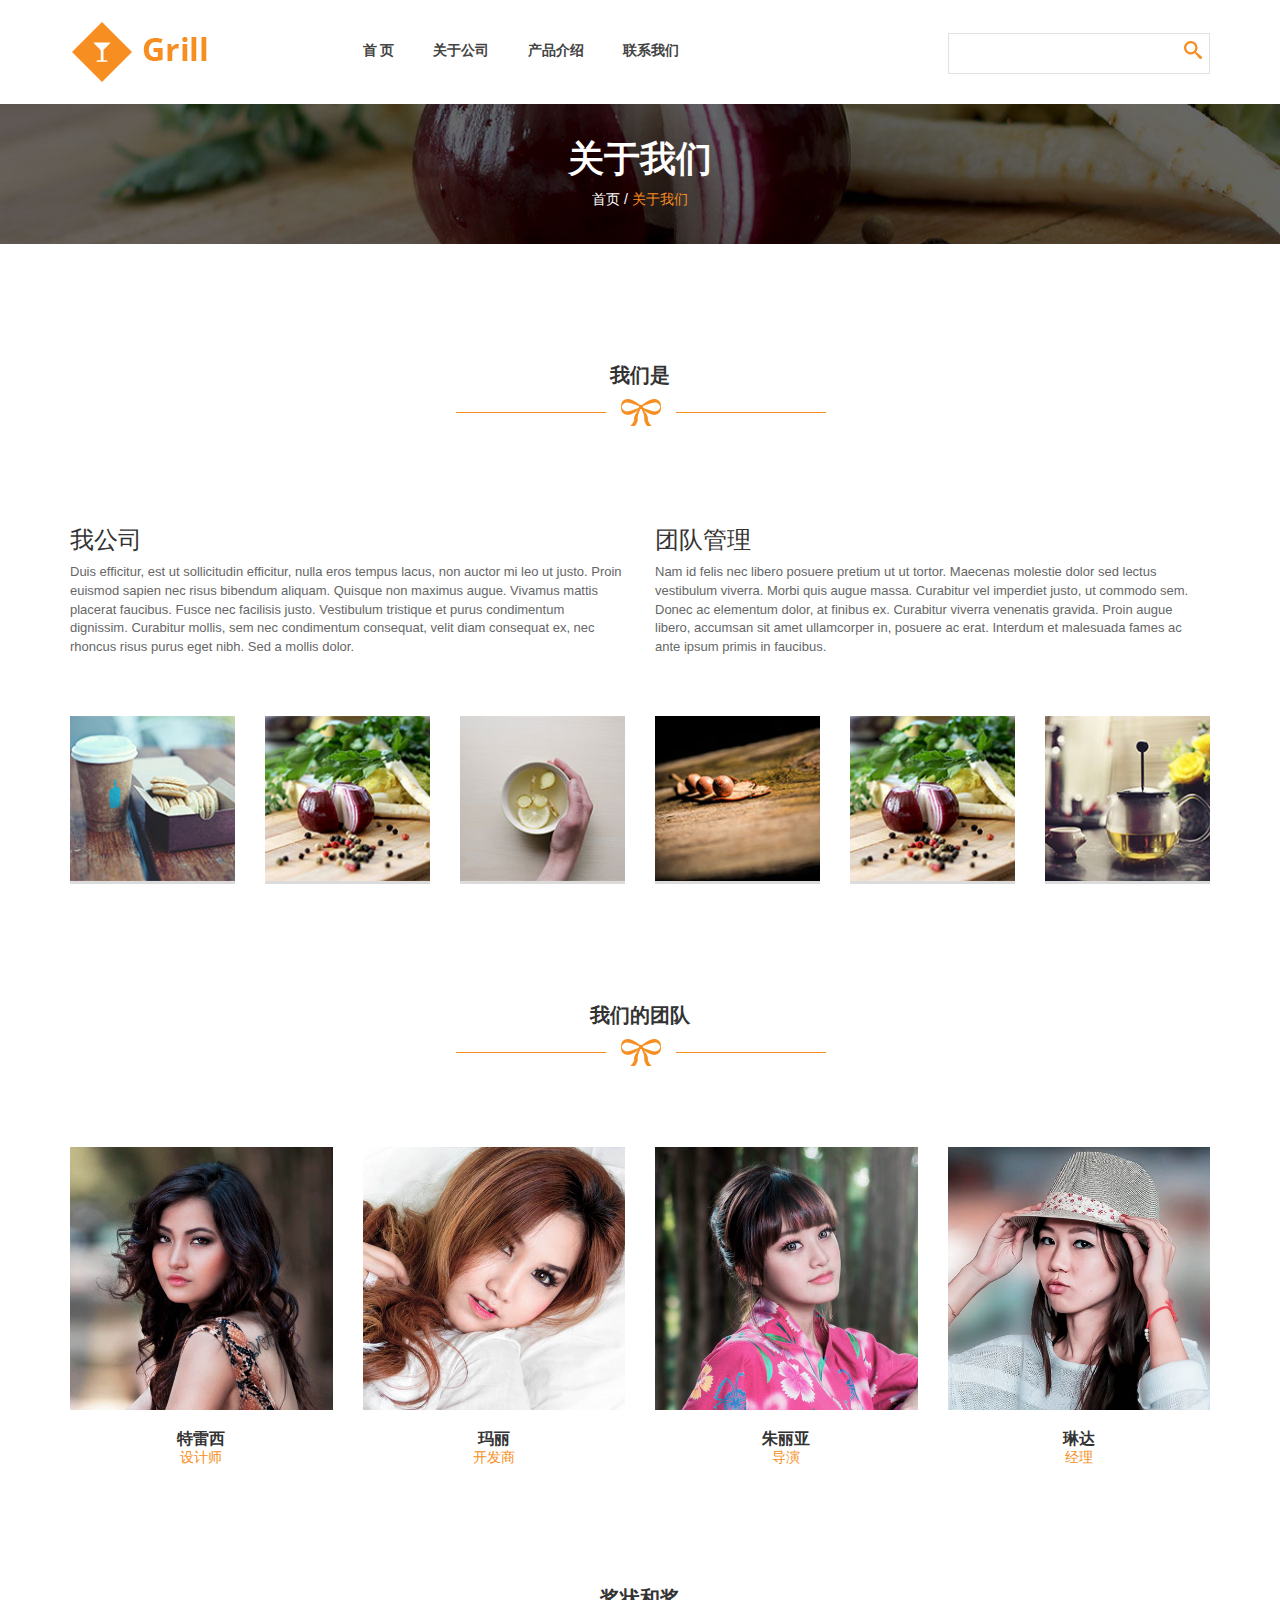
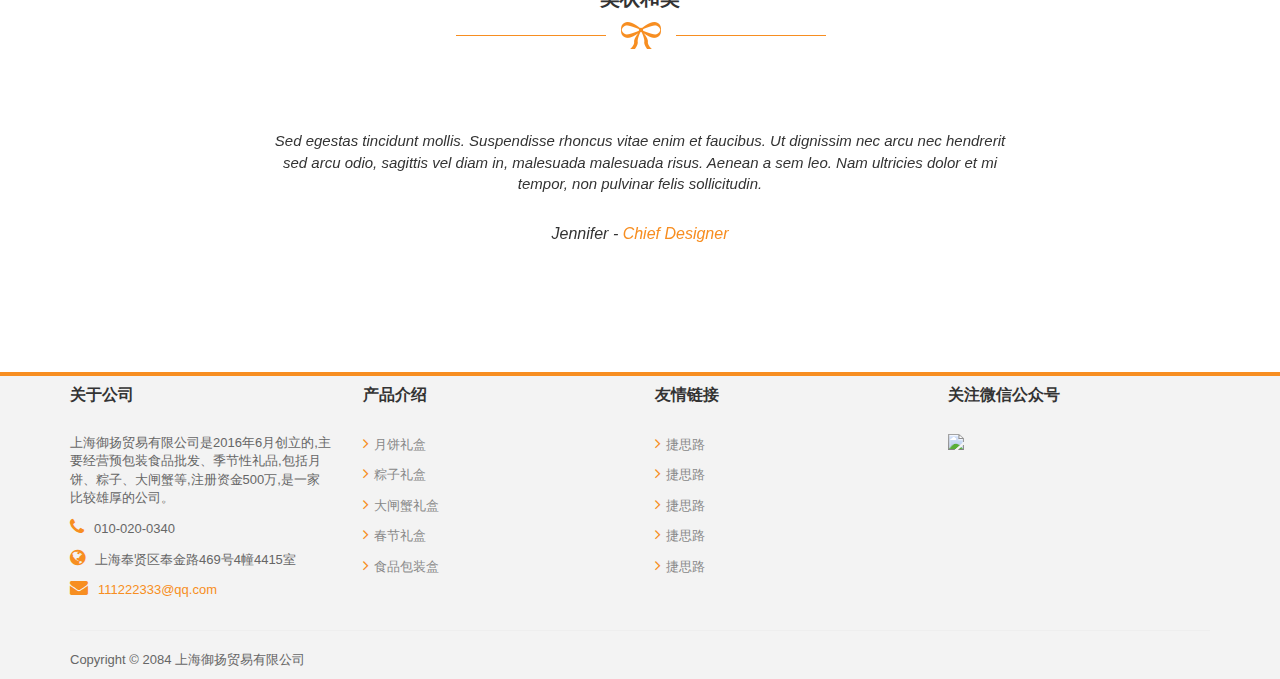
==== commit d067623a: "御扬 修改" ====
--- a/about-us.html
+++ b/about-us.html
@@ -7,7 +7,7 @@
 
     <head>
         <meta charset="utf-8">
-        <title>About - Grill Template </title>
+        <title>上海御扬贸易有限公司</title>
         <meta name="description" content="">
         <meta name="viewport" content="width=device-width">
         
@@ -19,6 +19,7 @@
         <link rel="stylesheet" href="css/templatemo_misc.css">
         <link rel="stylesheet" href="css/flexslider.css">
         <link rel="stylesheet" href="css/testimonails-slider.css">
+        <link rel="stylesheet" href="css/reset.css">
 
         <script src="js/vendor/modernizr-2.6.1-respond-1.1.0.min.js"></script>
     </head>
@@ -28,24 +29,6 @@
         <![endif]-->
 
             <header>
-                <div id="top-header">
-                    <div class="container">
-                        <div class="row">
-                            <div class="col-md-6">
-                                <div class="home-account">
-                                    <a href="#">Home</a>
-                                    <a href="#">My account</a>
-                                </div>
-                            </div>
-                            <div class="col-md-6">
-                                <div class="cart-info">
-                                    <i class="fa fa-shopping-cart"></i>
-                                    (<a href="#">5 items</a>) in your cart (<a href="#">$45.80</a>)
-                                </div>
-                            </div>
-                        </div>
-                    </div>
-                </div>
                 <div id="main-header">
                     <div class="container">
                         <div class="row">
@@ -57,10 +40,10 @@
                             <div class="col-md-6">
                                 <div class="main-menu">
                                     <ul>
-                                        <li><a href="index.html">Home</a></li>
-                                        <li><a href="about-us.html">About</a></li>
-                                        <li><a href="products.html">Products</a></li>
-                                        <li><a href="contact-us.html">Contact</a></li>
+                                        <li><a href="index.html">首 页</a></li>
+                                        <li><a href="about-us.html">关于公司</a></li>
+                                        <li><a href="products.html">产品介绍</a></li>
+                                        <li><a href="contact-us.html">联系我们</a></li>
                                     </ul>
                                 </div>
                             </div>
@@ -83,8 +66,8 @@
                     <div class="row">
                         <div class="col-md-12">
                             <div class="heading-content">
-                                <h2>About Us</h2>
-                                <span>Home / <a href="about-us.html">About us</a></span>
+                                <h2>关于我们</h2>
+                                <span>首页 / <a href="about-us.html">关于我们</a></span>
                             </div>
                         </div>
                     </div>
@@ -97,7 +80,7 @@
                     <div class="row">
                         <div class="col-md-12">
                             <div class="heading-section">
-                                <h2>Who We Are</h2>
+                                <h2>我们是</h2>
                                 <img src="images/under-heading.png" alt="" >
                             </div>
                         </div>
@@ -105,11 +88,11 @@
                     
                     <div class="row">
                         <div class="col-md-6">
-                        	<h3>Our Company</h3>
+                        	<h3>我公司</h3>
                             <p>Duis efficitur, est ut sollicitudin efficitur, nulla eros tempus lacus, non auctor mi leo ut justo. Proin euismod sapien nec risus bibendum aliquam. Quisque non maximus augue. Vivamus mattis placerat faucibus. Fusce nec facilisis justo. Vestibulum tristique et purus condimentum dignissim. Curabitur mollis, sem nec condimentum consequat, velit diam consequat ex, nec rhoncus risus purus eget nibh. Sed a mollis dolor.</p>
                         </div>
                         <div class="col-md-6">
-                        	<h3>Team Management</h3>
+                        	<h3>团队管理</h3>
                             <p>Nam id felis nec libero posuere pretium ut ut tortor. Maecenas molestie dolor sed lectus vestibulum viverra. Morbi quis augue massa. Curabitur vel imperdiet justo, ut commodo sem. Donec ac elementum dolor, at finibus ex. Curabitur viverra venenatis gravida. Proin augue libero, accumsan sit amet ullamcorper in, posuere ac erat. Interdum et malesuada fames ac ante ipsum primis in faucibus.</p>
                         </div>
                     </div>
@@ -124,7 +107,7 @@
                                 </div>
                                 <div class="overlay">
                                     <div class="timeline-caption">
-                                        <a href="#"><h4>Breakfast</h4></a>
+                                        <a href="#"><h4>早餐</h4></a>
                                         <p>8:00 AM</p>
                                      </div>
                                  </div>
@@ -137,7 +120,7 @@
                                 </div>
                                 <div class="overlay">
                                     <div class="timeline-caption">
-                                        <a href="#"><h4>Lunch</h4></a>
+                                        <a href="#"><h4>午餐</h4></a>
                                         <p>11:00 AM</p>
                                      </div>
                                  </div>
@@ -150,7 +133,7 @@
                                 </div>
                                 <div class="overlay">
                                     <div class="timeline-caption">
-                                        <a href="#"><h4>Lunch</h4></a>
+                                        <a href="#"><h4>午餐</h4></a>
                                         <p>2:00 PM</p>
                                      </div>
                                  </div>
@@ -163,7 +146,7 @@
                                 </div>
                                 <div class="overlay">
                                     <div class="timeline-caption">
-                                        <a href="#"><h4>Dinner</h4></a>
+                                        <a href="#"><h4>晚餐</h4></a>
                                         <p>7:00 PM</p>
                                      </div>
                                  </div>
@@ -176,7 +159,7 @@
                                 </div>
                                 <div class="overlay">
                                     <div class="timeline-caption">
-                                        <a href="#"><h4>Dinner</h4></a>
+                                        <a href="#"><h4>晚餐</h4></a>
                                         <p>8:00 PM</p>
                                      </div>
                                  </div>
@@ -189,7 +172,7 @@
                                 </div>
                                 <div class="overlay">
                                     <div class="timeline-caption">
-                                        <a href="#"><h4>Dinner</h4></a>
+                                        <a href="#"><h4>晚餐</h4></a>
                                         <p>9:00 PM</p>
                                      </div>
                                  </div>
@@ -205,7 +188,7 @@
                     <div class="row">
                         <div class="col-md-12">
                             <div class="heading-section">
-                                <h2>Our Team</h2>
+                                <h2>我们的团队</h2>
                                 <img src="images/under-heading.png" alt="" >
                             </div>
                         </div>
@@ -228,8 +211,8 @@
                                      </div>
                                  </div>
                                  <div class="author-details">
-                                     <h2>Tracy</h2>
-                                     <span>Designer</span>
+                                     <h2>特雷西</h2>
+                                     <span>设计师</span>
                                  </div>
                             </div>
                             <div class="col-md-3 col-sm-6">
@@ -248,8 +231,8 @@
                                      </div>
                                  </div>
                                  <div class="author-details">
-                                     <h2>Mary</h2>
-                                     <span>Developer</span>
+                                     <h2>玛丽</h2>
+                                     <span>开发商</span>
                                  </div>
                             </div>
                             <div class="col-md-3 col-sm-6">
@@ -268,8 +251,8 @@
                                      </div>
                                  </div>
                                  <div class="author-details">
-                                     <h2>Julia</h2>
-                                     <span>Director</span>
+                                     <h2>朱丽亚</h2>
+                                     <span>导演</span>
                                  </div>
                             </div>
                             <div class="col-md-3 col-sm-6">
@@ -288,8 +271,8 @@
                                      </div>
                                  </div>
                                  <div class="author-details">
-                                     <h2>Linda</h2>
-                                     <span>Manager</span>
+                                     <h2>琳达</h2>
+                                     <span>经理</span>
                                  </div>
                             </div>
                         </div>
@@ -307,7 +290,7 @@
                     <div class="row">
                         <div class="col-md-12">
                             <div class="heading-section">
-                                <h2>Testimonials and Awards</h2>
+                                <h2>奖状和奖</h2>
                                 <img src="images/under-heading.png" alt="" >
                             </div>
                         </div>
@@ -331,7 +314,7 @@
                                 <li>
                                     <div class="testimonails-content">
                                         <p>Sed egestas tincidunt mollis. Suspendisse rhoncus vitae enim et faucibus. Ut dignissim nec arcu nec hendrerit sed arcu odio, sagittis vel diam in, malesuada malesuada risus. Aenean a sem leo. Nam ultricies dolor et mi tempor, non pulvinar felis sollicitudin.</p>
-                                        <h6>Tanya - <a href="#">Creative Director</a></h6>
+                                        <h6>Tanya - <a href="#">创意总监</a></h6>
                                     </div>
                                 </li>
                               </ul>
@@ -345,90 +328,57 @@
 
             <footer>
                 <div class="container">
-                    <div class="top-footer">
-                        <div class="row">
-                            <div class="col-md-9">
-                                <div class="subscribe-form">
-                                    <span>Get in touch with us</span>
-                                    <form method="get" class="subscribeForm">
-                                        <input id="subscribe" type="text" />
-                                        <input type="submit" id="submitButton" />
-                                    </form>
-                                </div>
-                            </div>
-                            <div class="col-md-3">
-                                <div class="social-bottom">
-                                    <span>Follow us:</span>
-                                    <ul>
-                                        <li><a href="#" class="fa fa-facebook"></a></li>
-                                        <li><a href="#" class="fa fa-twitter"></a></li>
-                                        <li><a href="#" class="fa fa-rss"></a></li>
-                                    </ul>
-                                </div>
-                            </div>
-                        </div>
-                    </div>
                     <div class="main-footer">
                         <div class="row">
                             <div class="col-md-3">
-                                <div class="about">
-                                    <h4 class="footer-title">About Grill</h4>
-                                    <p>Grill is free HTML5 website template by templatemo and it is a free responsive bootstrap layout that can be applied for any purpose.
-                                    <br><br>Credit goes to <a rel="nofollow" href="#">Unsplash</a> for photos used in this template. Nam commodo erat quis ligula placerat viverra.</p>
-                                </div>
-                            </div>
-                            <div class="col-md-3">
-                                <div class="shop-list">
-                                    <h4 class="footer-title">Shop Categories</h4>
-                                    <ul>
-                                        <li><a href="#"><i class="fa fa-angle-right"></i>New Grill Menu</a></li>
-                                        <li><a href="#"><i class="fa fa-angle-right"></i>Healthy Fresh Juices</a></li>
-                                        <li><a href="#"><i class="fa fa-angle-right"></i>Spicy Delicious Meals</a></li>
-                                        <li><a href="#"><i class="fa fa-angle-right"></i>Simple Italian Pizzas</a></li>
-                                        <li><a href="#"><i class="fa fa-angle-right"></i>Pure Good Yogurts</a></li>
-                                        <li><a href="#"><i class="fa fa-angle-right"></i>Ice-cream for kids</a></li>
-                                    </ul>
-                                </div>
-                            </div>
-                            <div class="col-md-3">
-                                <div class="recent-posts">
-                                    <h4 class="footer-title">Recent posts</h4>
-                                    <div class="recent-post">
-                                        <div class="recent-post-thumb">
-                                            <img src="images/recent-post1.jpg" alt="">
-                                        </div>
-                                        <div class="recent-post-info">
-                                            <h6><a href="#">Delicious and Healthy Menus</a></h6>
-                                            <span>24/12/2084</span>
-                                        </div>
-                                    </div>
-                                    <div class="recent-post">
-                                        <div class="recent-post-thumb">
-                                            <img src="images/recent-post2.jpg" alt="">
-                                        </div>
-                                        <div class="recent-post-info">
-                                            <h6><a href="#">Simple and effective meals</a></h6>
-                                            <span>18/12/2084</span>
-                                        </div>
-                                    </div>
-                                </div>
-                            </div>
-                            <div class="col-md-3">
                                 <div class="more-info">
-                                    <h4 class="footer-title">More info</h4>
-                                    <p>Sed dignissim, diam id molestie faucibus, purus nisl pretium quam, in pulvinar velit massa id elit.</p>
+                                    <h4 class="footer-title">关于公司</h4>
+                                    <p>
+                                        上海御扬贸易有限公司是2016年6月创立的,主要经营预包装食品批发、季节性礼品,包括月饼、粽子、大闸蟹等,注册资金500万,是一家比较雄厚的公司。
+                                    </p>
                                     <ul>
                                         <li><i class="fa fa-phone"></i>010-020-0340</li>
-                                        <li><i class="fa fa-globe"></i>123 Dagon Studio, Yakin Street, Digital Estate</li>
-                                        <li><i class="fa fa-envelope"></i><a href="#">info@company.com</a></li>
+                                        <li><i class="fa fa-globe"></i>上海奉贤区奉金路469号4幢4415室</li>
+                                        <li><i class="fa fa-envelope"></i><a href="#">111222333@qq.com</a></li>
                                     </ul>
                                 </div>
                             </div>
-                        </div>
-                    </div>
-                    <div class="bottom-footer">
-                        <p>Copyright © 2084 <a href="www.777moban.com">777模板</a> Collect from </p>
-                    </div>
+                            <div class="col-md-3">
+                                <div class="shop-list">
+                                    <h4 class="footer-title">产品介绍</h4>
+                                    <ul>
+                                        <li><a href="www.jesslu.com"><i class="fa fa-angle-right"></i>月饼礼盒</a></li>
+                                        <li><a href="www.jesslu.com"><i class="fa fa-angle-right"></i>粽子礼盒</a></li>
+                                        <li><a href="www.jesslu.com"><i class="fa fa-angle-right"></i>大闸蟹礼盒</a></li>
+                                        <li><a href="www.jesslu.com"><i class="fa fa-angle-right"></i>春节礼盒</a></li>
+                                        <li><a href="www.jesslu.com"><i class="fa fa-angle-right"></i>食品包装盒</a></li>
+                                    </ul>
+                                </div>
+                            </div>
+                            <div class="col-md-3">
+                                <div class="shop-list">
+                                    <h4 class="footer-title">友情链接</h4>
+                                    <ul>
+                                        <li><a href="www.jesslu.com"><i class="fa fa-angle-right"></i>捷思路</a></li>
+                                        <li><a href="www.jesslu.com"><i class="fa fa-angle-right"></i>捷思路</a></li>
+                                        <li><a href="www.jesslu.com"><i class="fa fa-angle-right"></i>捷思路</a></li>
+                                        <li><a href="www.jesslu.com"><i class="fa fa-angle-right"></i>捷思路</a></li>
+                                        <li><a href="www.jesslu.com"><i class="fa fa-angle-right"></i>捷思路</a></li>
+                                    </ul>
+                                </div>
+                            </div>
+                            <div class="col-md-3">
+                                <div class="about">
+                                    <h4 class="footer-title">关注微信公众号</h4>
+                                    <img src="./images/ewm-jesslu.jpg" class="img-responsive ewm">
+                                </div>
+                            </div>
+                        </div>
+                    </div>
+                    <!-- <div class="bottom-footer"> -->
+                        <hr />
+                        <p class="copyright">Copyright © 2084 上海御扬贸易有限公司</p>
+                    <!-- </div> -->
                     
                 </div>
             </footer>
--- a/css/templatemo_style.css
+++ b/css/templatemo_style.css
@@ -77,7 +77,7 @@
 .main-menu ul {
   padding: 0px;
   margin: 0px;
-  text-align: center;
+  /*text-align: center;*/
 }
 
 .main-menu li {
@@ -1124,10 +1124,6 @@
   color: #f78e21;
 }
 
-.more-info p {
-  padding-bottom: 20px;
-}
-
 .more-info ul {
   margin: 0;
   padding: 0;
